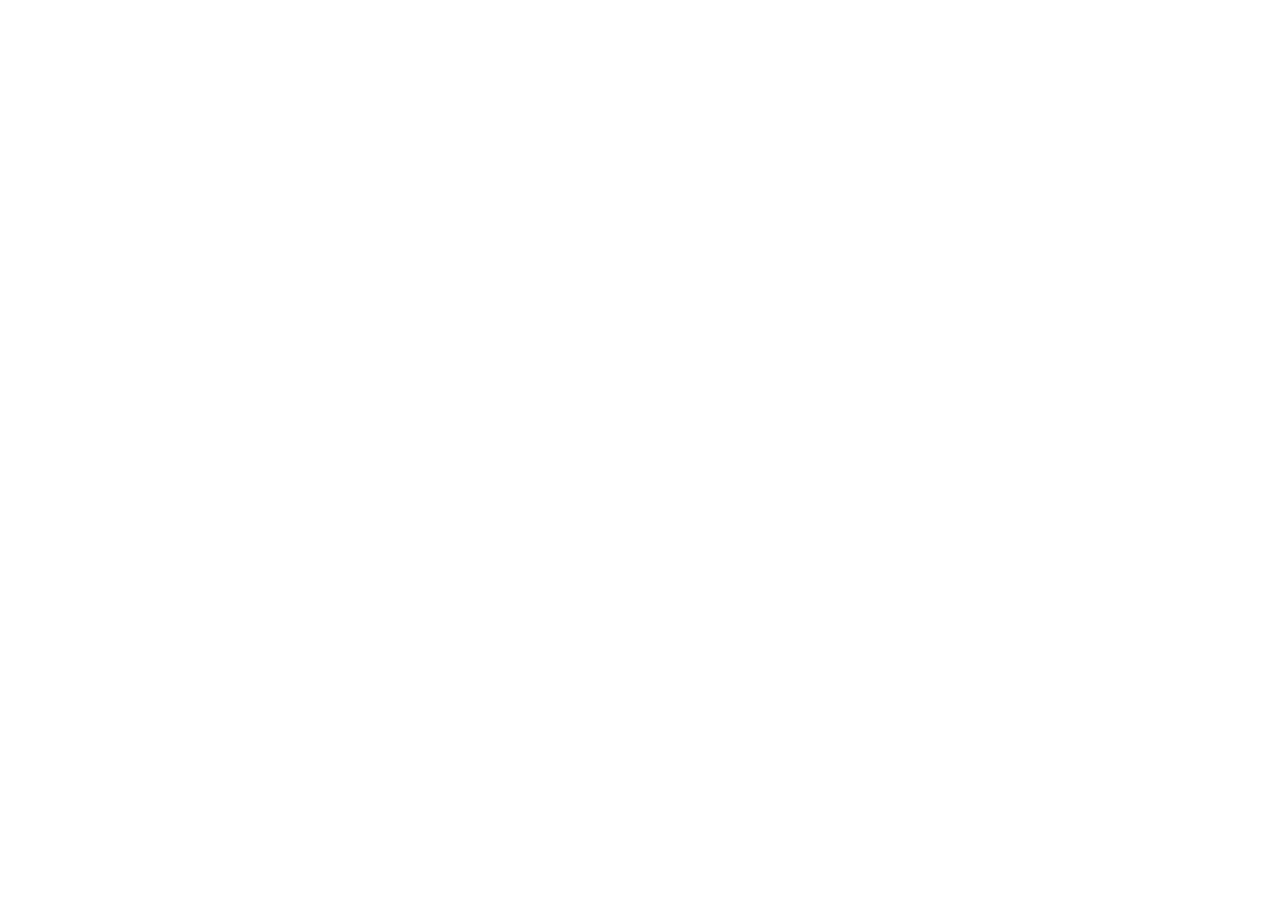
==== index.html @ b000f229 "ボタンと見出しの「カードで送る」を「カードでおくるん」に（案内の中でボタンを指す所も）。「カードで送ると…」のような説明の文はそのまま。?v= を新しく" ====
<!DOCTYPE html>
<html lang="ja">
<head>
<meta charset="UTF-8">
<meta name="viewport" content="width=device-width, initial-scale=1, viewport-fit=cover">
<title>くろのす｜記念日・カウントダウン</title>
<meta name="description" content="くろのす（Qronos）。あと何日？ 今日で何日目？ 記念日までをいつでも確かめられます">
<meta property="og:type" content="website">
<meta property="og:site_name" content="くろのす（Qronos）">
<meta property="og:title" content="くろのす｜記念日・カウントダウン">
<meta property="og:description" content="あと何日？ 今日で何日目？ 記念日までをいつでも確かめられます">
<meta property="og:url" content="https://katsuan.github.io/countdown/">
<meta property="og:locale" content="ja_JP">
<meta property="og:image" content="https://katsuan.github.io/countdown/ogp.png?v=20261025">
<meta property="og:image:width" content="1200">
<meta property="og:image:height" content="630">
<meta property="og:image:alt" content="くろのす（Qronos）：記念日まで「あと何日？」今日で何日目？">
<meta name="twitter:card" content="summary_large_image">
<meta name="theme-color" content="#f6f3ff">
<!-- アイコン・ロゴ・OGP は tools/icon.py で作る -->
<link rel="icon" href="icon.svg" type="image/svg+xml">
<link rel="icon" href="icon-32.png" type="image/png" sizes="32x32">
<link rel="apple-touch-icon" href="apple-touch-icon.png">
<link rel="manifest" href="manifest.webmanifest">
<link rel="preconnect" href="https://fonts.googleapis.com">
<link href="https://fonts.googleapis.com/css2?family=M+PLUS+Rounded+1c:wght@400;700;800&display=swap" rel="stylesheet">
<!-- Q キット（確認の窓など。ページの見た目は下の CSS が上書きする） -->
<link rel="stylesheet" href="https://katsuan.github.io/line-share/shared/ui.css?v=202610261000">
<script src="https://katsuan.github.io/line-share/shared/ui.js?v=202610291757" defer></script>
<link rel="stylesheet" href="style.css?v=202611012034">
<style>
  .hero { text-align: center; }
  .hero .emoji { font-size: 56px; line-height: 1.2; }
  .hero .from { margin-top: 4px; font-size: 16px; font-weight: 700; color: var(--ink-soft); }

  .count { align-items: center; text-align: center; }
  .count .lead { font-size: 20px; font-weight: 800; }
  .count .big { font-size: 22px; font-weight: 700; line-height: 1.2; }
  .count .big b {
    margin: 0 6px;
    font-size: 72px;
    font-weight: 800;
    font-variant-numeric: tabular-nums;
    color: var(--accent);
  }
  .count .today { font-size: 30px; font-weight: 800; color: var(--accent); line-height: 1.4; }
  .count .date { font-size: 16px; color: var(--ink-soft); white-space: pre-line; }

  .clock { display: grid; grid-template-columns: repeat(4, 1fr); gap: 8px; width: 100%; }
  .clock div { padding: 10px 4px; border-radius: var(--radius-md); background: #fff; box-shadow: inset 0 0 0 1px rgba(0, 0, 0, 0.05); }
  .clock b { display: block; font-size: 26px; font-weight: 800; line-height: 1.1; font-variant-numeric: tabular-nums; }
  .clock span { font-size: 14px; color: var(--ink-soft); }

  .milestone {
    width: 100%;
    padding: 12px;
    border-radius: var(--radius-md);
    background: color-mix(in srgb, var(--accent) 10%, #fff);
    font-size: 16px;
    font-weight: 700;
  }
  .milestone small { display: block; font-size: 14px; font-weight: 400; color: var(--ink-soft); }

  .msg { font-size: 18px; font-weight: 700; white-space: pre-wrap; overflow-wrap: anywhere; text-align: center; }

  .empty { text-align: center; }

  /* ボードから開いたときの「ボードに戻る」 */
  .back-link {
    justify-self: start;
    align-self: flex-start;
    padding: 8px 14px;
    border-radius: 99px;
    background: #fff;
    box-shadow: 0 2px 8px rgba(0, 0, 0, 0.08);
    color: var(--ink);
    font-size: 15px;
    font-weight: 700;
    text-decoration: none;
  }
  .calendar-links { display: grid; gap: 8px; }
  .nw { display: inline-block; white-space: nowrap; }
  .ics-link { justify-self: center; margin-top: -2px; padding: 4px 8px; border: none; background: none; color: var(--ink-soft); font-family: inherit; font-size: 14px; font-weight: 700; text-decoration: underline; cursor: pointer; }
  .calendar-links .btn { display: grid; gap: 2px; padding: 12px 10px; font-size: 16px; line-height: 1.35; }
  .calendar-links .btn span { white-space: nowrap; }
  .ext-link { display: grid; gap: 2px; margin: 12px 0; padding: 12px 10px; text-align: center; text-decoration: none; line-height: 1.35; }
  .ext-link small { font-size: 12px; font-weight: 700; color: var(--ink-soft); overflow: hidden; text-overflow: ellipsis; white-space: nowrap; }
  .calendar-links .btn small { font-size: 13px; font-weight: 700; color: var(--ink-soft); white-space: nowrap; }

  /* ボード（いくつかの日をまとめて表示）。近い順に1行ずつ */
  .board-head { text-align: center; }
  .board-head .stamp { font-size: 14px; color: var(--ink-soft); }
  .board-list { display: grid; gap: 10px; margin: 0; padding: 0; list-style: none; }
  .board-row {
    display: grid;
    grid-template-columns: auto minmax(0, 1fr) auto;
    align-items: center;
    gap: 12px;
    padding: 14px 16px;
    border-left: 6px solid var(--row);
    border-radius: var(--radius-md);
    background: #fff;
    box-shadow: var(--shadow);
    color: inherit;
    text-decoration: none;
  }
  .board-row.is-today { background: color-mix(in srgb, var(--row) 12%, #fff); }
  .board-emoji { font-size: 30px; line-height: 1; }
  .board-title { font-size: 17px; font-weight: 800; line-height: 1.35; overflow-wrap: anywhere; }
  .board-sub { font-size: 13px; color: var(--ink-soft); }
  .board-note { grid-column: 2 / -1; margin-top: -4px; font-size: 13px; font-weight: 700; color: var(--row); white-space: nowrap; overflow: hidden; text-overflow: ellipsis; }
  .hero .note { margin-top: 2px; font-size: 17px; font-weight: 700; color: var(--accent); }
  .board-count { font-size: 20px; font-weight: 800; color: var(--row); white-space: nowrap; font-variant-numeric: tabular-nums; }
  [hidden] { display: none !important; }

  /* お祝いの紙吹雪 */
  #confetti { position: fixed; inset: 0; z-index: 1; width: 100%; height: 100%; pointer-events: none; }
</style>
</head>
<body>
<canvas id="confetti"></canvas>
<main class="wrap">
  <a id="backToBoard" class="back-link" href="#" hidden></a>
  <section id="view" hidden>
    <div class="hero">
      <div id="emoji" class="emoji"></div>
      <h1 id="title"></h1>
      <p id="note" class="note" hidden></p>
      <p id="from" class="from" hidden></p>
    </div>
  </section>

  <section id="board" hidden>
    <div class="board-head">
      <div style="font-size:44px;line-height:1.2">📋</div>
      <h1 id="boardName"></h1>
      <p id="boardFrom" class="sub" hidden></p>
    </div>
  </section>
  <ul id="boardList" class="board-list" hidden></ul>
  <!-- リンク（作ったツールから渡されたもの。例：くみあわせの大会の見る人用リンク） -->
  <a id="extLink" class="btn ghost ext-link" href="#" target="_blank" rel="noopener" hidden><span id="extLinkLabel"></span><small id="extLinkHost"></small></a>

  <section id="countCard" class="card count" hidden>
    <p id="lead" class="lead"></p>
    <p id="big" class="big"></p>
    <p id="today" class="today" hidden></p>
    <div id="clock" class="clock" hidden>
      <div><b id="cd">0</b><span>日</span></div>
      <div><b id="ch">00</b><span>時間</span></div>
      <div><b id="cm">00</b><span>分</span></div>
      <div><b id="cs">00</b><span>秒</span></div>
    </div>
    <p id="date" class="date"></p>
    <div id="milestone" class="milestone" hidden></div>
  </section>

  <section id="calendarCard" class="card" hidden>
    <div id="calendarLinks" class="calendar-links"></div>
    <p id="calendarNote" class="note" hidden>Google カレンダーのアプリでは、「毎年」が外れることがあります。保存する前に「繰り返し：毎年」を確かめるか、「ファイルで追加」を使ってね。</p>
  </section>

  <!-- すくすく（SuQSuQ）へ：子どもの生まれた日なら「生まれて◯日」、出産予定日なら「妊娠◯週」、ほかのはじまりの日なら「◯◯から◯日目」を写真・動画に入れる -->
  <section id="suqsuqCard" class="card" hidden>
    <div class="calendar-links">
      <a id="suqsuqLink" class="btn ghost" href="https://katsuan.github.io/suqsuq/" target="_blank" rel="noopener"><span>🌱 すくすくで写真に入れる</span><small id="suqsuqSub"></small></a>
    </div>
  </section>

  <section id="msgCard" class="card" hidden>
    <p id="msg" class="msg"></p>
  </section>

  <section id="shareCard" class="card" hidden>
    <a id="lineBtn" class="ls-button is-block line is-oqrn" href="#">カードでおくるん</a>
    <div class="btn-row">
      <button id="copyBtn" class="btn ghost" type="button">🔗 リンクをコピー</button>
      <a id="editBtn" class="btn ghost" href="create.html">✏️ 自分でも作る</a>
    </div>
    <button id="snapBtn" class="btn ghost" type="button">📷 画像で保存</button>
    <p class="note">カードで送ると、日付の入ったカードが LINE に届きます。カードのボタンから、いつでもこのページで「あと何日？」を確かめられます。</p>
  </section>

  <section id="empty" class="card empty" hidden>
    <img class="brand-mark" src="icon.svg" alt="" width="72" height="72">
    <p class="brand-name">くろのす <span class="brand-en">〜Qronos〜</span></p>
    <p class="brand-copy">指折り数えて、大切な日を待とう</p>
    <h1>記念日・カウントダウン</h1>
    <p class="sub">誕生日や記念日、旅行の日までを数えるページを作って、カードで送れます。</p>
    <a class="btn" href="create.html">はじめる</a>
  </section>
</main>

<!-- おくるんのカードの入口（LIFF ID とカードの URL は line-share の shared/oqrn.js に1か所） -->
<script src="https://katsuan.github.io/line-share/shared/oqrn.js"></script>
<script src="js/count.js?v=202611012034"></script>
<script src="js/link.js?v=202611012034"></script>
<script src="js/card.js?v=202611012034"></script>
<script src="js/calendar.js?v=202611012034"></script>
<script src="js/snapshot.js?v=202611012034"></script>
<script src="app.js?v=202611012034"></script>
<!-- 電波がなくても開けるように（sw.js） -->
<script>if ("serviceWorker" in navigator) navigator.serviceWorker.register("./sw.js").catch(() => {});</script>
</body>
</html>
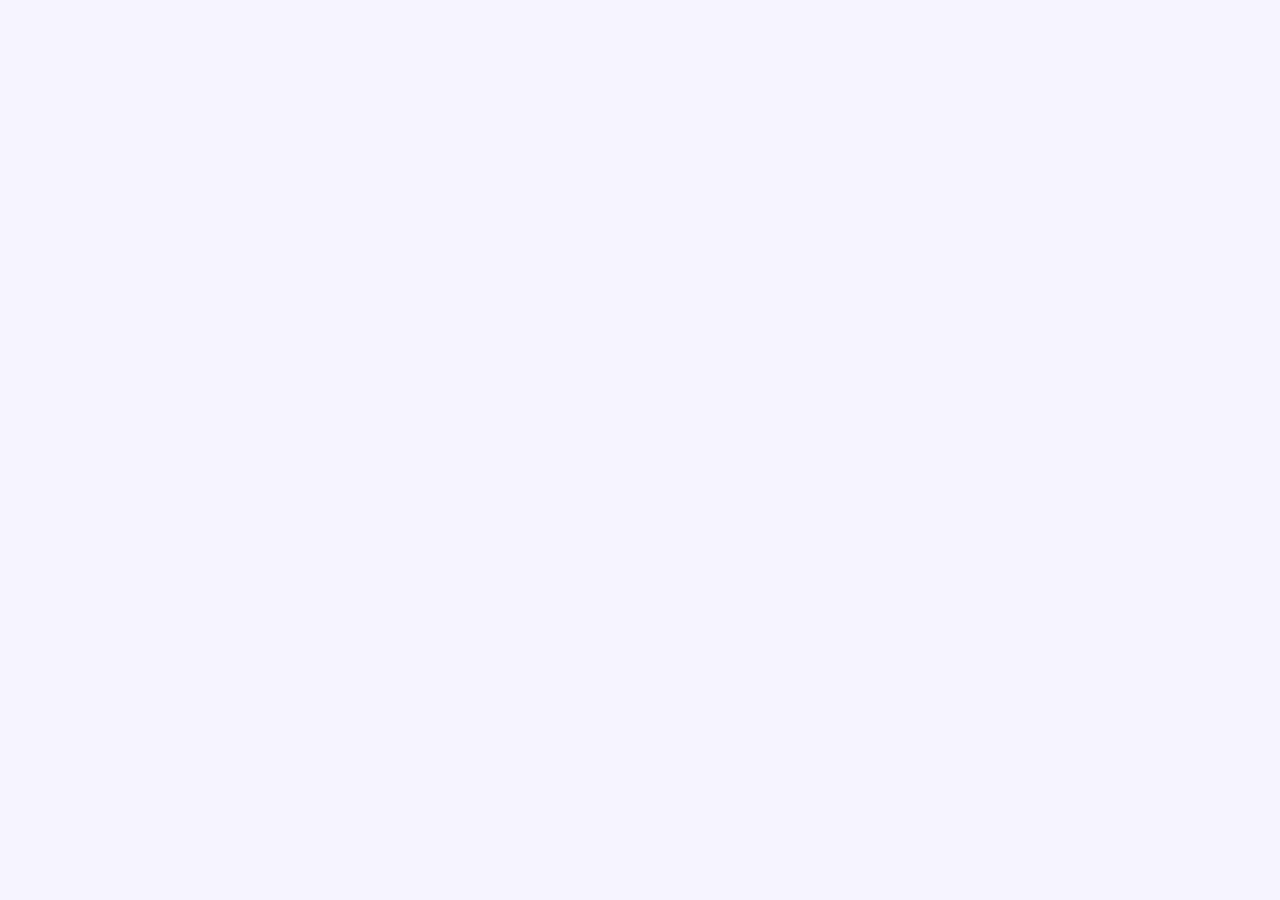
==== commit 4385c9f0: "見た目をすっきり：背景のグラデーションと、ボタンの色の影をやめて平らな色に。すき間を 8 の倍数に。はじめの画面・ひとこと・ボードの見出しを左そろえに（大きな数字のカードは中央のまま）。はじめの画面の" ====
--- a/index.html
+++ b/index.html
@@ -47,13 +47,13 @@
   .count .date { font-size: 16px; color: var(--ink-soft); white-space: pre-line; }
 
   .clock { display: grid; grid-template-columns: repeat(4, 1fr); gap: 8px; width: 100%; }
-  .clock div { padding: 10px 4px; border-radius: var(--radius-md); background: #fff; box-shadow: inset 0 0 0 1px rgba(0, 0, 0, 0.05); }
+  .clock div { padding: 8px 4px; border-radius: var(--radius-md); background: #fff; box-shadow: inset 0 0 0 1px rgba(0, 0, 0, 0.05); }
   .clock b { display: block; font-size: 26px; font-weight: 800; line-height: 1.1; font-variant-numeric: tabular-nums; }
   .clock span { font-size: 14px; color: var(--ink-soft); }
 
   .milestone {
     width: 100%;
-    padding: 12px;
+    padding: 16px;
     border-radius: var(--radius-md);
     background: color-mix(in srgb, var(--accent) 10%, #fff);
     font-size: 16px;
@@ -61,15 +61,15 @@
   }
   .milestone small { display: block; font-size: 14px; font-weight: 400; color: var(--ink-soft); }
 
-  .msg { font-size: 18px; font-weight: 700; white-space: pre-wrap; overflow-wrap: anywhere; text-align: center; }
-
-  .empty { text-align: center; }
+  .msg { font-size: 18px; font-weight: 700; white-space: pre-wrap; overflow-wrap: anywhere; }
+
+  .empty .brand-mark { margin: 0; }
 
   /* ボードから開いたときの「ボードに戻る」 */
   .back-link {
     justify-self: start;
     align-self: flex-start;
-    padding: 8px 14px;
+    padding: 8px 16px;
     border-radius: 99px;
     background: #fff;
     box-shadow: 0 2px 8px rgba(0, 0, 0, 0.08);
@@ -81,22 +81,22 @@
   .calendar-links { display: grid; gap: 8px; }
   .nw { display: inline-block; white-space: nowrap; }
   .ics-link { justify-self: center; margin-top: -2px; padding: 4px 8px; border: none; background: none; color: var(--ink-soft); font-family: inherit; font-size: 14px; font-weight: 700; text-decoration: underline; cursor: pointer; }
-  .calendar-links .btn { display: grid; gap: 2px; padding: 12px 10px; font-size: 16px; line-height: 1.35; }
+  .calendar-links .btn { display: grid; gap: 2px; padding: 16px 8px; font-size: 16px; line-height: 1.35; }
   .calendar-links .btn span { white-space: nowrap; }
-  .ext-link { display: grid; gap: 2px; margin: 12px 0; padding: 12px 10px; text-align: center; text-decoration: none; line-height: 1.35; }
+  .ext-link { display: grid; gap: 2px; margin: 16px 0; padding: 16px 8px; text-align: center; text-decoration: none; line-height: 1.35; }
   .ext-link small { font-size: 12px; font-weight: 700; color: var(--ink-soft); overflow: hidden; text-overflow: ellipsis; white-space: nowrap; }
   .calendar-links .btn small { font-size: 13px; font-weight: 700; color: var(--ink-soft); white-space: nowrap; }
 
   /* ボード（いくつかの日をまとめて表示）。近い順に1行ずつ */
-  .board-head { text-align: center; }
+  .board-head { display: grid; gap: 4px; }
   .board-head .stamp { font-size: 14px; color: var(--ink-soft); }
-  .board-list { display: grid; gap: 10px; margin: 0; padding: 0; list-style: none; }
+  .board-list { display: grid; gap: 8px; margin: 0; padding: 0; list-style: none; }
   .board-row {
     display: grid;
     grid-template-columns: auto minmax(0, 1fr) auto;
     align-items: center;
-    gap: 12px;
-    padding: 14px 16px;
+    gap: 16px;
+    padding: 16px;
     border-left: 6px solid var(--row);
     border-radius: var(--radius-md);
     background: #fff;
@@ -104,12 +104,12 @@
     color: inherit;
     text-decoration: none;
   }
-  .board-row.is-today { background: color-mix(in srgb, var(--row) 12%, #fff); }
+  .board-row.is-today, .board-row.is-party { background: color-mix(in srgb, var(--row) 12%, #fff); }
   .board-emoji { font-size: 30px; line-height: 1; }
   .board-title { font-size: 17px; font-weight: 800; line-height: 1.35; overflow-wrap: anywhere; }
   .board-sub { font-size: 13px; color: var(--ink-soft); }
   .board-note { grid-column: 2 / -1; margin-top: -4px; font-size: 13px; font-weight: 700; color: var(--row); white-space: nowrap; overflow: hidden; text-overflow: ellipsis; }
-  .hero .note { margin-top: 2px; font-size: 17px; font-weight: 700; color: var(--accent); }
+  .hero .note { margin-top: 4px; font-size: 17px; font-weight: 700; color: var(--ink-soft); }
   .board-count { font-size: 20px; font-weight: 800; color: var(--row); white-space: nowrap; font-variant-numeric: tabular-nums; }
   [hidden] { display: none !important; }
 
@@ -183,9 +183,8 @@
 
   <section id="empty" class="card empty" hidden>
     <img class="brand-mark" src="icon.svg" alt="" width="72" height="72">
-    <p class="brand-name">くろのす <span class="brand-en">〜Qronos〜</span></p>
+    <h1 class="brand-name">くろのす <span class="brand-en">〜Qronos〜</span></h1>
     <p class="brand-copy">指折り数えて、大切な日を待とう</p>
-    <h1>記念日・カウントダウン</h1>
     <p class="sub">誕生日や記念日、旅行の日までを数えるページを作って、カードで送れます。</p>
     <a class="btn" href="create.html">はじめる</a>
   </section>
--- a/style.css
+++ b/style.css
@@ -0,0 +1,119 @@
+/* 記念日・カウントダウン 共通の見た目。色・サイズは :root でまとめて変える */
+:root {
+  --accent: #6c47ff; /* ページを開くと、選んだ色に置き換わる */
+  --bg: #f6f3ff;
+  --ink: #2f2a44;
+  --ink-soft: #5f5a75; /* 年配の方でも読めるよう濃いめ */
+  --line: #e4def3;
+  --card: rgba(255, 255, 255, 0.9);
+  --shadow: 0 10px 30px rgba(70, 50, 130, 0.12);
+  --radius-lg: 24px;
+  --radius-md: 14px;
+  --max-w: 460px;
+  --font: "M PLUS Rounded 1c", "Hiragino Maru Gothic ProN", system-ui, sans-serif;
+}
+
+* { box-sizing: border-box; margin: 0; padding: 0; }
+
+/* iPhone・LINE の中のブラウザで、キーボードが出て画面がずれたとき、ページの外（黒）が見えないよう、ページそのものにも背景の色 */
+html { background-color: color-mix(in srgb, var(--accent) 6%, #fff); } /* 本文の背景と同じ色 */
+body {
+  min-height: 100vh;
+  font-family: var(--font);
+  font-size: 17px;
+  line-height: 1.6;
+  color: var(--ink);
+  background: color-mix(in srgb, var(--accent) 6%, #fff);
+  overflow-x: hidden;
+  -webkit-tap-highlight-color: transparent;
+}
+
+.wrap {
+  position: relative;
+  z-index: 2;
+  display: flex;
+  flex-direction: column;
+  gap: 16px;
+  max-width: var(--max-w);
+  margin: 0 auto;
+  padding: 24px 16px 48px;
+}
+
+.card {
+  display: flex;
+  flex-direction: column;
+  gap: 16px;
+  padding: 24px 16px;
+  border-radius: var(--radius-lg);
+  background: var(--card);
+  box-shadow: var(--shadow);
+}
+
+h1 { font-size: 26px; font-weight: 800; line-height: 1.35; }
+.sub { font-size: 16px; color: var(--ink-soft); }
+.note { font-size: 14px; color: var(--ink-soft); line-height: 1.7; }
+
+/* 名前（くろのす 〜Qronos〜）。作成ページの上と、表示ページの「はじめる」に出す */
+.brand-mark { display: block; margin: 0 auto; }
+.brand-name { display: flex; align-items: center; gap: 8px; margin: 0; font-size: 20px; font-weight: 800; color: var(--ink); }
+.brand-en { font-size: 13px; letter-spacing: 0.02em; }
+
+/* 名前の由来（たたんだ欄） */
+.about summary { font-size: 15px; font-weight: 700; cursor: pointer; }
+.about p { margin: 8px 0 0; font-size: 14px; color: var(--ink-soft); line-height: 1.8; }
+a { color: color-mix(in srgb, var(--accent) 80%, #000); }
+
+.btn {
+  display: block;
+  width: 100%;
+  padding: 16px;
+  border: none;
+  border-radius: 99px;
+  background: var(--accent);
+  color: #fff;
+  font-family: inherit;
+  font-size: 18px;
+  font-weight: 800;
+  text-align: center;
+  text-decoration: none;
+  cursor: pointer;
+}
+
+/* 送るボタン：色は Q キットの ls-button line（LINE の緑）。ここでは大きさだけ */
+.ls-button.line { gap: 4px; flex-wrap: wrap; min-height: 54px; font-size: 18px; font-weight: 800; }
+.btn.ghost { background: #fff; color: var(--ink); box-shadow: inset 0 0 0 1px var(--line); font-size: 16px; }
+.btn-row { display: grid; grid-template-columns: 1fr 1fr; gap: 8px; }
+.btn-row .btn { padding: 16px 8px; font-size: 15px; white-space: nowrap; }
+
+/* 画像で保存：作った画像を出して、長押しで保存してもらう */
+.snap-sheet {
+  position: fixed;
+  inset: 0;
+  z-index: 10;
+  display: grid;
+  place-items: center;
+  padding: 16px;
+  background: rgba(20, 16, 40, 0.55);
+}
+.snap-card {
+  display: grid;
+  gap: 8px;
+  width: min(100%, 420px);
+  max-height: 100%;
+  overflow: auto;
+  padding: 16px;
+  border-radius: var(--radius-lg);
+  background: #fff;
+  text-align: center;
+}
+.snap-card img {
+  width: 100%;
+  height: auto;
+  border-radius: var(--radius-md);
+  box-shadow: 0 4px 16px rgba(0, 0, 0, 0.12);
+  -webkit-touch-callout: default;
+}
+.snap-actions { display: grid; gap: 8px; }
+
+/* キャッチコピー（見出しの行のすぐ下。おくるんの「つくって、おくるん」と同じ役目）。ツールの色はボタンだけに使うので、うすい字に */
+.brand-copy { margin: 0 0 8px; color: var(--ink-soft); font-size: 13px; font-weight: 800; line-height: 1.4; letter-spacing: 0.02em; }
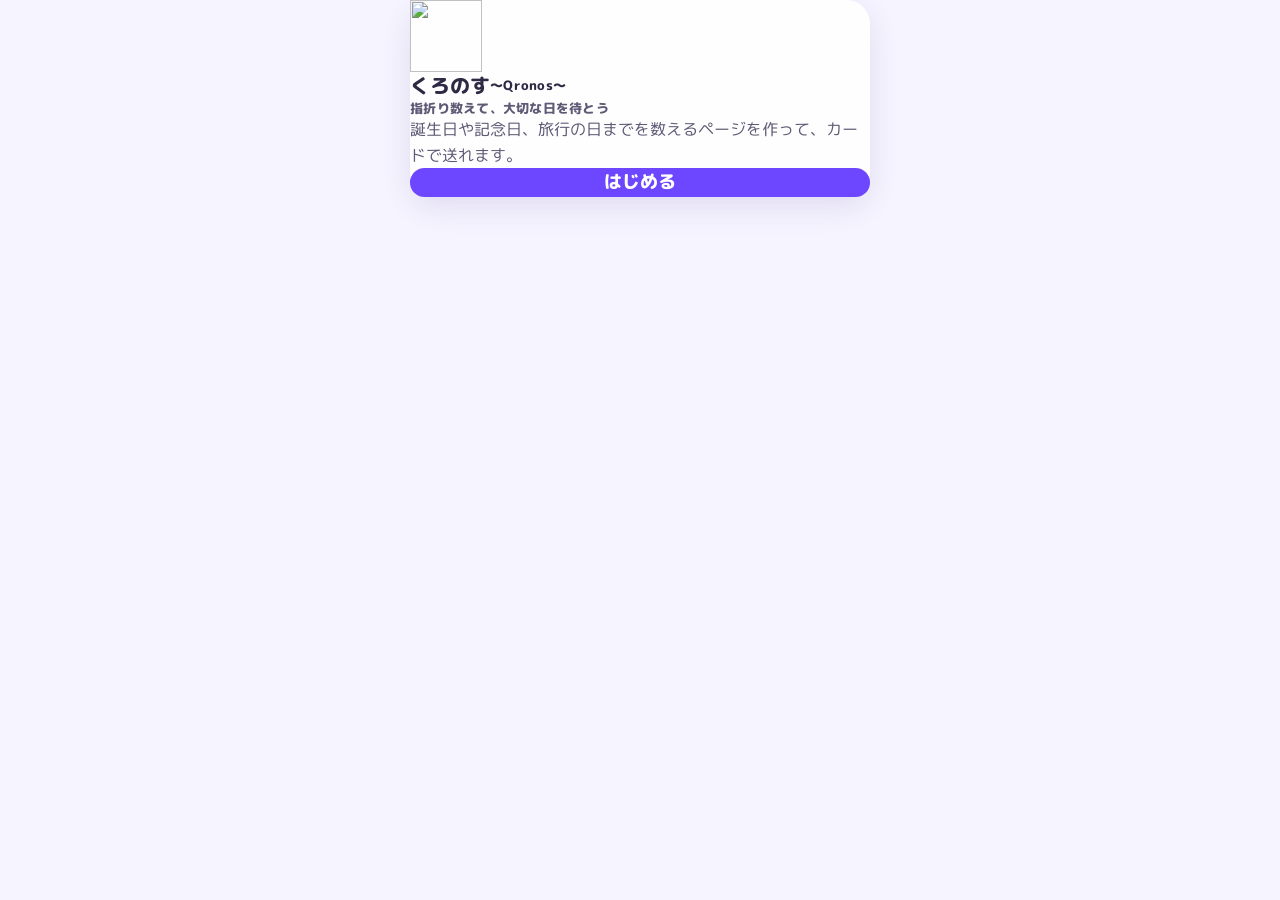
==== commit 3fa1cebc: "[edit] くろのす：画面・保存の画像に出す名前（くろのす・SuQSuQ）を js/names.js の定数にまとめ、ほかはそこから読む" ====
--- a/index.html
+++ b/index.html
@@ -9,9 +9,9 @@
 <meta property="og:site_name" content="くろのす（Qronos）">
 <meta property="og:title" content="くろのす｜記念日・カウントダウン">
 <meta property="og:description" content="あと何日？ 今日で何日目？ 記念日までをいつでも確かめられます">
-<meta property="og:url" content="https://katsuan.github.io/countdown/">
+<meta property="og:url" content="https://katsuan.github.io/qronos/">
 <meta property="og:locale" content="ja_JP">
-<meta property="og:image" content="https://katsuan.github.io/countdown/ogp.png?v=20261025">
+<meta property="og:image" content="https://katsuan.github.io/qronos/ogp.png?v=20261025">
 <meta property="og:image:width" content="1200">
 <meta property="og:image:height" content="630">
 <meta property="og:image:alt" content="くろのす（Qronos）：記念日まで「あと何日？」今日で何日目？">
@@ -25,35 +25,35 @@
 <link rel="preconnect" href="https://fonts.googleapis.com">
 <link href="https://fonts.googleapis.com/css2?family=M+PLUS+Rounded+1c:wght@400;700;800&display=swap" rel="stylesheet">
 <!-- Q キット（確認の窓など。ページの見た目は下の CSS が上書きする） -->
-<link rel="stylesheet" href="https://katsuan.github.io/line-share/shared/ui.css?v=202610261000">
-<script src="https://katsuan.github.io/line-share/shared/ui.js?v=202610291757" defer></script>
+<link rel="stylesheet" href="https://katsuan.github.io/oqrn/shared/ui.css?v=202610261000">
+<script src="https://katsuan.github.io/oqrn/shared/ui.js?v=202610291757" defer></script>
 <link rel="stylesheet" href="style.css?v=202611012034">
 <style>
   .hero { text-align: center; }
   .hero .emoji { font-size: 56px; line-height: 1.2; }
-  .hero .from { margin-top: 4px; font-size: 16px; font-weight: 700; color: var(--ink-soft); }
+  .hero .from { margin-top: var(--ls-space-xs); font-size: 16px; font-weight: 700; color: var(--ink-soft); }
 
   .count { align-items: center; text-align: center; }
-  .count .lead { font-size: 20px; font-weight: 800; }
+  .count .lead { font-size: 20px; font-weight: 700; }
   .count .big { font-size: 22px; font-weight: 700; line-height: 1.2; }
   .count .big b {
-    margin: 0 6px;
+    margin: 0 var(--ls-space-s);
     font-size: 72px;
-    font-weight: 800;
+    font-weight: 700;
     font-variant-numeric: tabular-nums;
     color: var(--accent);
   }
-  .count .today { font-size: 30px; font-weight: 800; color: var(--accent); line-height: 1.4; }
+  .count .today { font-size: 30px; font-weight: 700; color: var(--accent); line-height: 1.4; }
   .count .date { font-size: 16px; color: var(--ink-soft); white-space: pre-line; }
 
-  .clock { display: grid; grid-template-columns: repeat(4, 1fr); gap: 8px; width: 100%; }
-  .clock div { padding: 8px 4px; border-radius: var(--radius-md); background: #fff; box-shadow: inset 0 0 0 1px rgba(0, 0, 0, 0.05); }
-  .clock b { display: block; font-size: 26px; font-weight: 800; line-height: 1.1; font-variant-numeric: tabular-nums; }
+  .clock { display: grid; grid-template-columns: repeat(4, 1fr); gap: var(--ls-space-s); width: 100%; }
+  .clock div { padding: var(--ls-space-s) var(--ls-space-xs); border-radius: var(--radius-md); background: #fff; box-shadow: inset 0 0 0 1px rgba(0, 0, 0, 0.05); }
+  .clock b { display: block; font-size: 26px; font-weight: 700; line-height: 1.1; font-variant-numeric: tabular-nums; }
   .clock span { font-size: 14px; color: var(--ink-soft); }
 
   .milestone {
     width: 100%;
-    padding: 16px;
+    padding: var(--ls-space-m);
     border-radius: var(--radius-md);
     background: color-mix(in srgb, var(--accent) 10%, #fff);
     font-size: 16px;
@@ -69,7 +69,7 @@
   .back-link {
     justify-self: start;
     align-self: flex-start;
-    padding: 8px 16px;
+    padding: var(--ls-space-s) var(--ls-space-m);
     border-radius: 99px;
     background: #fff;
     box-shadow: 0 2px 8px rgba(0, 0, 0, 0.08);
@@ -78,25 +78,26 @@
     font-weight: 700;
     text-decoration: none;
   }
-  .calendar-links { display: grid; gap: 8px; }
+  .calendar-links { display: grid; gap: var(--ls-space-s); }
   .nw { display: inline-block; white-space: nowrap; }
-  .ics-link { justify-self: center; margin-top: -2px; padding: 4px 8px; border: none; background: none; color: var(--ink-soft); font-family: inherit; font-size: 14px; font-weight: 700; text-decoration: underline; cursor: pointer; }
-  .calendar-links .btn { display: grid; gap: 2px; padding: 16px 8px; font-size: 16px; line-height: 1.35; }
+  .ics-link { justify-self: center; margin-top: -2px; padding: var(--ls-space-xs) var(--ls-space-s); border: none; background: none; color: var(--ink-soft); font-family: inherit; font-size: 14px; font-weight: 700; text-decoration: underline; cursor: pointer; }
+  .calendar-links .btn { display: grid; gap: 2px; padding: var(--ls-space-m) var(--ls-space-s); font-size: 16px; line-height: 1.35; }
   .calendar-links .btn span { white-space: nowrap; }
-  .ext-link { display: grid; gap: 2px; margin: 16px 0; padding: 16px 8px; text-align: center; text-decoration: none; line-height: 1.35; }
+  .ext-link { display: grid; gap: 2px; margin: var(--ls-space-m) 0; padding: var(--ls-space-m) var(--ls-space-s); text-align: center; text-decoration: none; line-height: 1.35; }
   .ext-link small { font-size: 12px; font-weight: 700; color: var(--ink-soft); overflow: hidden; text-overflow: ellipsis; white-space: nowrap; }
   .calendar-links .btn small { font-size: 13px; font-weight: 700; color: var(--ink-soft); white-space: nowrap; }
+  #suqsuqLink small { white-space: normal; } /* すくすくの説明は長いので、狭い画面では折り返す */
 
   /* ボード（いくつかの日をまとめて表示）。近い順に1行ずつ */
-  .board-head { display: grid; gap: 4px; }
+  .board-head { display: grid; gap: var(--ls-space-xs); }
   .board-head .stamp { font-size: 14px; color: var(--ink-soft); }
-  .board-list { display: grid; gap: 8px; margin: 0; padding: 0; list-style: none; }
+  .board-list { display: grid; gap: var(--ls-space-s); margin: 0; padding: 0; list-style: none; }
   .board-row {
     display: grid;
     grid-template-columns: auto minmax(0, 1fr) auto;
     align-items: center;
-    gap: 16px;
-    padding: 16px;
+    gap: var(--ls-space-m);
+    padding: var(--ls-space-m);
     border-left: 6px solid var(--row);
     border-radius: var(--radius-md);
     background: #fff;
@@ -106,11 +107,11 @@
   }
   .board-row.is-today, .board-row.is-party { background: color-mix(in srgb, var(--row) 12%, #fff); }
   .board-emoji { font-size: 30px; line-height: 1; }
-  .board-title { font-size: 17px; font-weight: 800; line-height: 1.35; overflow-wrap: anywhere; }
+  .board-title { font-size: 17px; font-weight: 700; line-height: 1.35; overflow-wrap: anywhere; }
   .board-sub { font-size: 13px; color: var(--ink-soft); }
-  .board-note { grid-column: 2 / -1; margin-top: -4px; font-size: 13px; font-weight: 700; color: var(--row); white-space: nowrap; overflow: hidden; text-overflow: ellipsis; }
-  .hero .note { margin-top: 4px; font-size: 17px; font-weight: 700; color: var(--ink-soft); }
-  .board-count { font-size: 20px; font-weight: 800; color: var(--row); white-space: nowrap; font-variant-numeric: tabular-nums; }
+  .board-note { grid-column: 2 / -1; margin-top: calc(var(--ls-space-xs) * -1); font-size: 13px; font-weight: 700; color: var(--row); white-space: nowrap; overflow: hidden; text-overflow: ellipsis; }
+  .hero .note { margin-top: var(--ls-space-xs); font-size: 17px; font-weight: 700; color: var(--ink-soft); }
+  .board-count { font-size: 20px; font-weight: 700; color: var(--row); white-space: nowrap; font-variant-numeric: tabular-nums; }
   [hidden] { display: none !important; }
 
   /* お祝いの紙吹雪 */
@@ -132,7 +133,7 @@
 
   <section id="board" hidden>
     <div class="board-head">
-      <div style="font-size:44px;line-height:1.2">📋</div>
+      <span class="ls-icon board-mark" data-icon="list" aria-hidden="true"></span>
       <h1 id="boardName"></h1>
       <p id="boardFrom" class="sub" hidden></p>
     </div>
@@ -163,7 +164,7 @@
   <!-- すくすく（SuQSuQ）へ：子どもの生まれた日なら「生まれて◯日」、出産予定日なら「妊娠◯週」、ほかのはじまりの日なら「◯◯から◯日目」を写真・動画に入れる -->
   <section id="suqsuqCard" class="card" hidden>
     <div class="calendar-links">
-      <a id="suqsuqLink" class="btn ghost" href="https://katsuan.github.io/suqsuq/" target="_blank" rel="noopener"><span>🌱 すくすくで写真に入れる</span><small id="suqsuqSub"></small></a>
+      <a id="suqsuqLink" class="btn ghost" href="https://katsuan.github.io/suqsuq/" target="_blank" rel="noopener"><span><span class="ls-icon" data-icon="sprout" aria-hidden="true"></span>すくすくで写真に入れる</span><small id="suqsuqSub"></small></a>
     </div>
   </section>
 
@@ -174,10 +175,10 @@
   <section id="shareCard" class="card" hidden>
     <a id="lineBtn" class="ls-button is-block line is-oqrn" href="#">カードでおくるん</a>
     <div class="btn-row">
-      <button id="copyBtn" class="btn ghost" type="button">🔗 リンクをコピー</button>
-      <a id="editBtn" class="btn ghost" href="create.html">✏️ 自分でも作る</a>
-    </div>
-    <button id="snapBtn" class="btn ghost" type="button">📷 画像で保存</button>
+      <button id="copyBtn" class="btn ghost" type="button"><span class="ls-icon" data-icon="link" aria-hidden="true"></span>リンクをコピー</button>
+      <a id="editBtn" class="btn ghost" href="create.html"><span class="ls-icon" data-icon="edit" aria-hidden="true"></span>自分でも作る</a>
+    </div>
+    <button id="snapBtn" class="btn ghost" type="button"><span class="ls-icon" data-icon="camera" aria-hidden="true"></span>画像で保存</button>
     <p class="note">カードで送ると、日付の入ったカードが LINE に届きます。カードのボタンから、いつでもこのページで「あと何日？」を確かめられます。</p>
   </section>
 
@@ -190,8 +191,9 @@
   </section>
 </main>
 
-<!-- おくるんのカードの入口（LIFF ID とカードの URL は line-share の shared/oqrn.js に1か所） -->
-<script src="https://katsuan.github.io/line-share/shared/oqrn.js"></script>
+<!-- おくるんのカードの入口（LIFF ID とカードの URL は oqrn の shared/oqrn.js に1か所） -->
+<script src="https://katsuan.github.io/oqrn/shared/oqrn.js"></script>
+<script src="js/names.js?v=202611012034"></script>
 <script src="js/count.js?v=202611012034"></script>
 <script src="js/link.js?v=202611012034"></script>
 <script src="js/card.js?v=202611012034"></script>
--- a/style.css
+++ b/style.css
@@ -33,17 +33,17 @@
   z-index: 2;
   display: flex;
   flex-direction: column;
-  gap: 16px;
+  gap: var(--ls-space-m);
   max-width: var(--max-w);
   margin: 0 auto;
-  padding: 24px 16px 48px;
+  padding: var(--ls-space-l) var(--ls-space-m) var(--ls-space-xxl);
 }
 
 .card {
   display: flex;
   flex-direction: column;
-  gap: 16px;
-  padding: 24px 16px;
+  gap: var(--ls-space-m);
+  padding: var(--ls-space-l) var(--ls-space-m);
   border-radius: var(--radius-lg);
   background: var(--card);
   box-shadow: var(--shadow);
@@ -55,18 +55,20 @@
 
 /* 名前（くろのす 〜Qronos〜）。作成ページの上と、表示ページの「はじめる」に出す */
 .brand-mark { display: block; margin: 0 auto; }
-.brand-name { display: flex; align-items: center; gap: 8px; margin: 0; font-size: 20px; font-weight: 800; color: var(--ink); }
+.brand-name { display: flex; align-items: center; gap: var(--ls-space-s); margin: 0; font-size: 20px; font-weight: 800; color: var(--ink); }
 .brand-en { font-size: 13px; letter-spacing: 0.02em; }
 
 /* 名前の由来（たたんだ欄） */
 .about summary { font-size: 15px; font-weight: 700; cursor: pointer; }
-.about p { margin: 8px 0 0; font-size: 14px; color: var(--ink-soft); line-height: 1.8; }
+.about p { margin: var(--ls-space-s) 0 0; font-size: 14px; color: var(--ink-soft); line-height: 1.8; }
 a { color: color-mix(in srgb, var(--accent) 80%, #000); }
 
 .btn {
-  display: block;
+  display: flex;
+  align-items: center;
+  justify-content: center;
   width: 100%;
-  padding: 16px;
+  padding: var(--ls-space-m);
   border: none;
   border-radius: 99px;
   background: var(--accent);
@@ -80,40 +82,18 @@
 }
 
 /* 送るボタン：色は Q キットの ls-button line（LINE の緑）。ここでは大きさだけ */
-.ls-button.line { gap: 4px; flex-wrap: wrap; min-height: 54px; font-size: 18px; font-weight: 800; }
+.ls-button.line { gap: var(--ls-space-xs); flex-wrap: wrap; min-height: 54px; font-size: 18px; font-weight: 800; }
 .btn.ghost { background: #fff; color: var(--ink); box-shadow: inset 0 0 0 1px var(--line); font-size: 16px; }
-.btn-row { display: grid; grid-template-columns: 1fr 1fr; gap: 8px; }
-.btn-row .btn { padding: 16px 8px; font-size: 15px; white-space: nowrap; }
-
-/* 画像で保存：作った画像を出して、長押しで保存してもらう */
-.snap-sheet {
-  position: fixed;
-  inset: 0;
-  z-index: 10;
-  display: grid;
-  place-items: center;
-  padding: 16px;
-  background: rgba(20, 16, 40, 0.55);
-}
-.snap-card {
-  display: grid;
-  gap: 8px;
-  width: min(100%, 420px);
-  max-height: 100%;
-  overflow: auto;
-  padding: 16px;
-  border-radius: var(--radius-lg);
-  background: #fff;
-  text-align: center;
-}
-.snap-card img {
-  width: 100%;
-  height: auto;
-  border-radius: var(--radius-md);
-  box-shadow: 0 4px 16px rgba(0, 0, 0, 0.12);
-  -webkit-touch-callout: default;
-}
-.snap-actions { display: grid; gap: 8px; }
+.btn-row { display: grid; grid-template-columns: 1fr 1fr; gap: var(--ls-space-s); }
+.btn-row .btn { padding: var(--ls-space-m) var(--ls-space-s); font-size: 15px; white-space: nowrap; }
 
 /* キャッチコピー（見出しの行のすぐ下。おくるんの「つくって、おくるん」と同じ役目）。ツールの色はボタンだけに使うので、うすい字に */
-.brand-copy { margin: 0 0 8px; color: var(--ink-soft); font-size: 13px; font-weight: 800; line-height: 1.4; letter-spacing: 0.02em; }
+.brand-copy { margin: 0 0 var(--ls-space-s); color: var(--ink-soft); font-size: 13px; font-weight: 800; line-height: 1.4; letter-spacing: 0.02em; }
+
+/* ボタン・リンクの前の線アイコン（Q キットの .ls-icon）と、字の間 */
+.btn .ls-icon, .ics-link .ls-icon, .back-link .ls-icon, .milestone .ls-icon, .board-count .ls-icon { margin-right: var(--ls-space-s); }
+.board-mark { width: 40px; height: 40px; color: var(--ink-soft); }
+/* 狭い画面（320px など）では、2つ並びのボタンを1つずつに（字がボタンからはみ出さないように） */
+@media (max-width: 359px) {
+  .btn-row { grid-template-columns: 1fr; }
+}
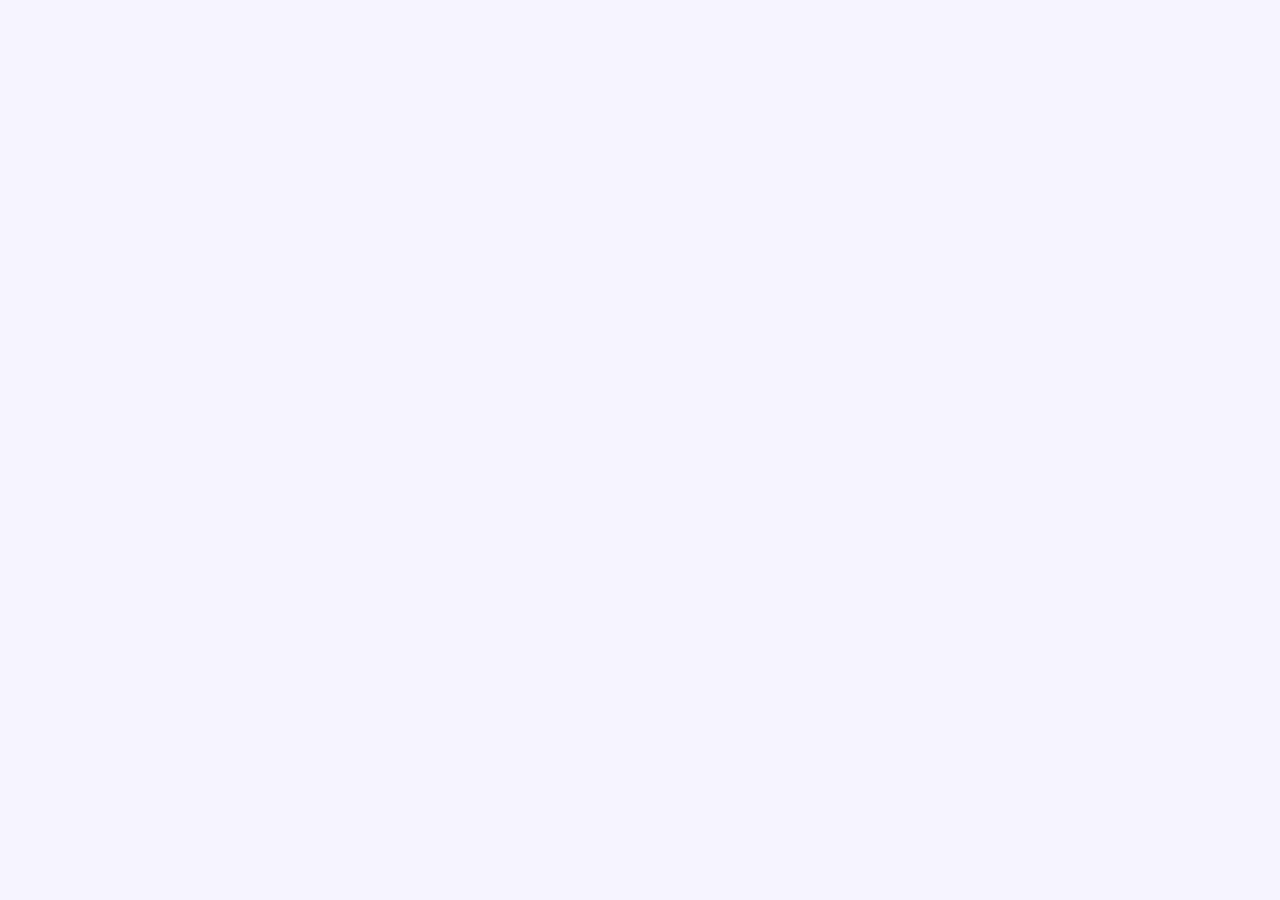
==== commit ea8aadc6: "[update] くろのす：字の太さを 700 までに" ====
--- a/index.html
+++ b/index.html
@@ -193,7 +193,6 @@
 
 <!-- おくるんのカードの入口（LIFF ID とカードの URL は oqrn の shared/oqrn.js に1か所） -->
 <script src="https://katsuan.github.io/oqrn/shared/oqrn.js"></script>
-<script src="js/names.js?v=202611012034"></script>
 <script src="js/count.js?v=202611012034"></script>
 <script src="js/link.js?v=202611012034"></script>
 <script src="js/card.js?v=202611012034"></script>
--- a/style.css
+++ b/style.css
@@ -49,13 +49,13 @@
   box-shadow: var(--shadow);
 }
 
-h1 { font-size: 26px; font-weight: 800; line-height: 1.35; }
+h1 { font-size: 26px; font-weight: 700; line-height: 1.35; }
 .sub { font-size: 16px; color: var(--ink-soft); }
 .note { font-size: 14px; color: var(--ink-soft); line-height: 1.7; }
 
 /* 名前（くろのす 〜Qronos〜）。作成ページの上と、表示ページの「はじめる」に出す */
 .brand-mark { display: block; margin: 0 auto; }
-.brand-name { display: flex; align-items: center; gap: var(--ls-space-s); margin: 0; font-size: 20px; font-weight: 800; color: var(--ink); }
+.brand-name { display: flex; align-items: center; gap: var(--ls-space-s); margin: 0; font-size: 20px; font-weight: 700; color: var(--ink); }
 .brand-en { font-size: 13px; letter-spacing: 0.02em; }
 
 /* 名前の由来（たたんだ欄） */
@@ -75,20 +75,20 @@
   color: #fff;
   font-family: inherit;
   font-size: 18px;
-  font-weight: 800;
+  font-weight: 700;
   text-align: center;
   text-decoration: none;
   cursor: pointer;
 }
 
 /* 送るボタン：色は Q キットの ls-button line（LINE の緑）。ここでは大きさだけ */
-.ls-button.line { gap: var(--ls-space-xs); flex-wrap: wrap; min-height: 54px; font-size: 18px; font-weight: 800; }
+.ls-button.line { gap: var(--ls-space-xs); flex-wrap: wrap; min-height: 54px; font-size: 18px; font-weight: 700; }
 .btn.ghost { background: #fff; color: var(--ink); box-shadow: inset 0 0 0 1px var(--line); font-size: 16px; }
 .btn-row { display: grid; grid-template-columns: 1fr 1fr; gap: var(--ls-space-s); }
 .btn-row .btn { padding: var(--ls-space-m) var(--ls-space-s); font-size: 15px; white-space: nowrap; }
 
 /* キャッチコピー（見出しの行のすぐ下。おくるんの「つくって、おくるん」と同じ役目）。ツールの色はボタンだけに使うので、うすい字に */
-.brand-copy { margin: 0 0 var(--ls-space-s); color: var(--ink-soft); font-size: 13px; font-weight: 800; line-height: 1.4; letter-spacing: 0.02em; }
+.brand-copy { margin: 0 0 var(--ls-space-s); color: var(--ink-soft); font-size: 13px; font-weight: 700; line-height: 1.4; letter-spacing: 0.02em; }
 
 /* ボタン・リンクの前の線アイコン（Q キットの .ls-icon）と、字の間 */
 .btn .ls-icon, .ics-link .ls-icon, .back-link .ls-icon, .milestone .ls-icon, .board-count .ls-icon { margin-right: var(--ls-space-s); }
